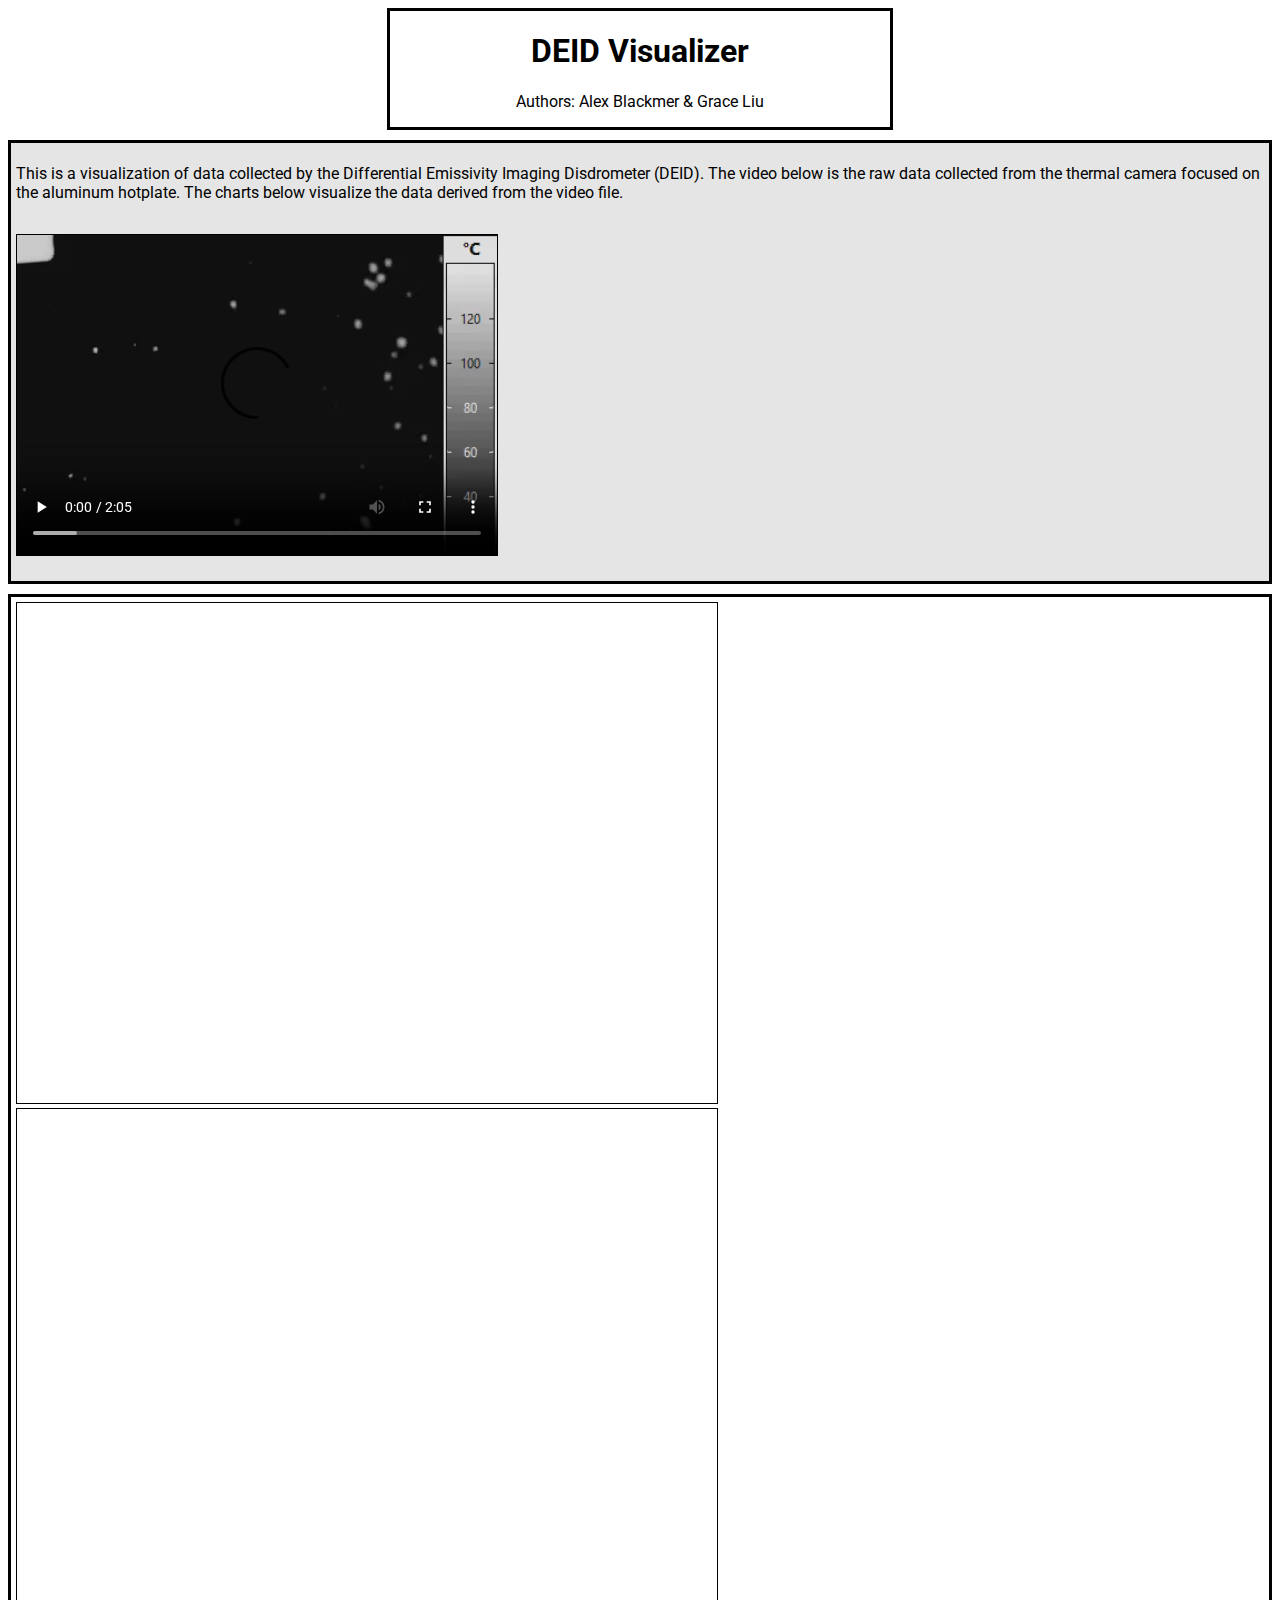
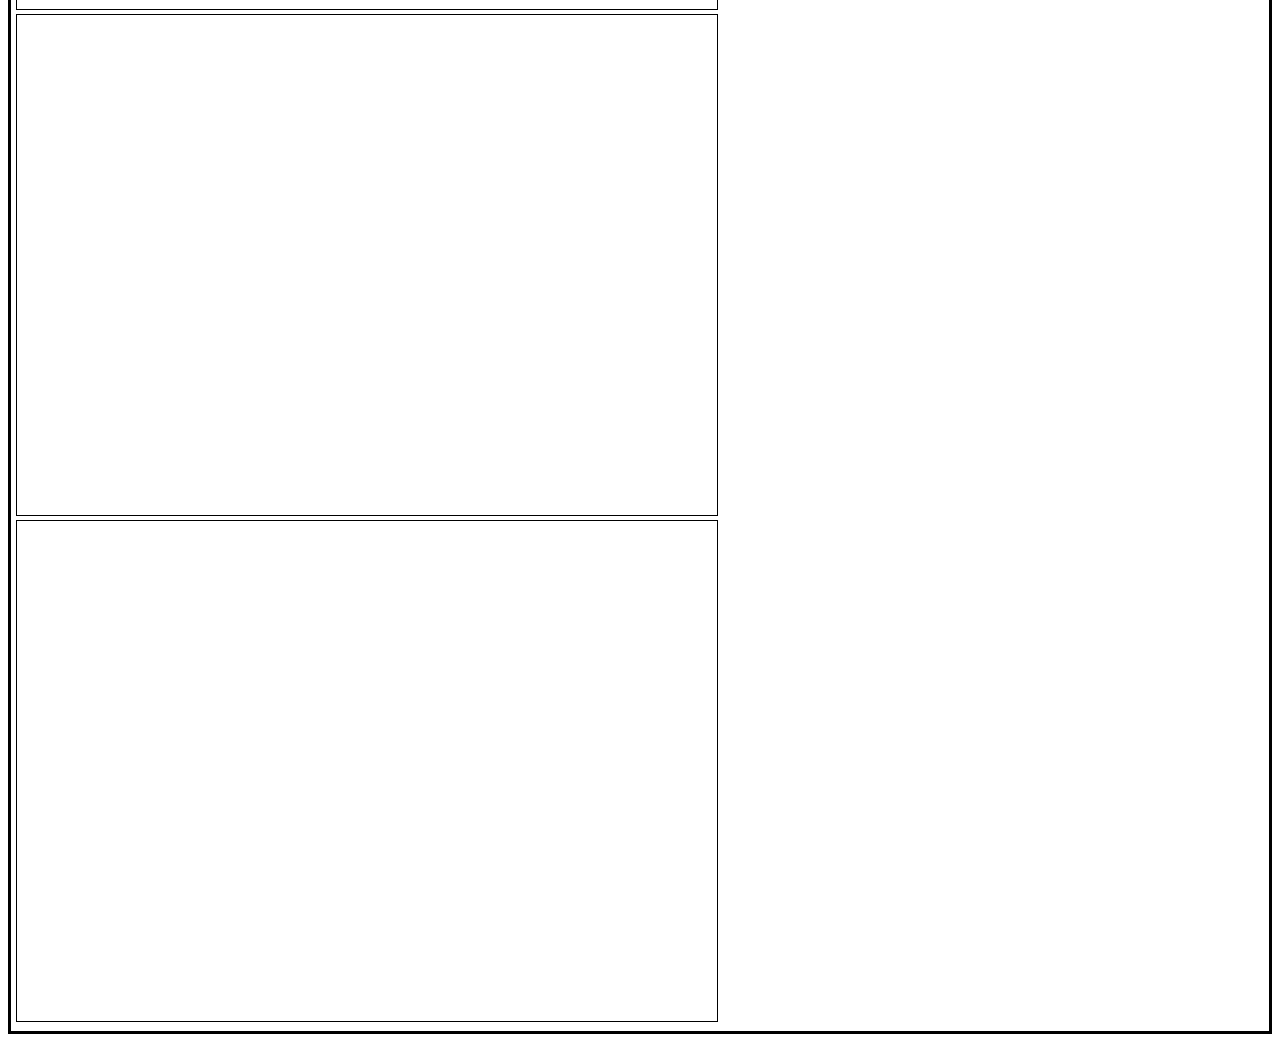
==== index.html @ 14cebee2 "Embedded video, added text, and added borders" ====
<!DOCTYPE html>
<html lang="en">

<head>
    <meta charset="UTF-8">
    <title>DEID Visualizer</title>

    <link rel="stylesheet" href="styles.css" />

    <script src="https://d3js.org/d3.v7.min.js"></script>
    <script src="https://d3js.org/d3-geo-projection.v4.js"></script>
    <script src="https://d3js.org/topojson.v3.js"></script>

    <script src="js/density-chart.js"></script>
    <script src="js/swe-chart.js"></script>
    <script src="js/acc-chart.js"></script>
    <script src="js/cursor.js"></script>
    <script src="js/density-height-chart.js"></script>
    <script src="js/script.js"></script>

</head>

<body>
    <div class="header">
        <h1>DEID Visualizer</h1>
        <p>Authors: Alex Blackmer & Grace Liu</p>
    </div>
    <div class = "row1">
        <p>
            This is a visualization of data collected by the Differential Emissivity Imaging Disdrometer (DEID).
            The video below is the raw data collected from the thermal camera focused on the aluminum hotplate.
            The charts below visualize the data derived from the video file.
        </p>
        <p>
            <video width="480" height="320" controls class = video>
                <source src="data/DEID-Video.MP4" type="video/mp4">
                Your browser does not support the video tag.
            </video>
        </p>
    </div>
    <div class = "row2">
        <div class="deid-div">
            <svg class="deid-chart" id="dh-chart">
            </svg>
        </div>
        <div class="deid-div">
            <svg class="deid-chart" id="density-chart">
            </svg>
        </div>
        <div class="deid-div">
            <svg class="deid-chart" id="acc-chart">
            </svg>
        </div>
        <div class="deid-div">
            <svg class="deid-chart" id="swe-chart">
            </svg>
        </div>

    </div>
</body>

</html>
---- styles.css ----
@import url('https://fonts.googleapis.com/css2?family=Roboto&display=swap');

* {
    font-family: 'Roboto', sans-serif;
}

.header {
    width: 500px;
    text-align: center;
    margin: auto auto 10px;
    border-style: solid;
}

.row1 {
    background-color: rgba(0, 0, 0, 0.1); /* Adjust the alpha value (0.5 in this example) for the desired opacity */
    display: flex;
    flex-wrap: wrap;
    padding: 5px; /* Add some padding to give space around the text */
    border-style: solid;
    margin: auto auto 10px;
}

.row2 {
    display: flex;
    flex-wrap: wrap;
    padding: 5px; /* Add some padding to give space around the text */
    border-style: solid;
}

.deid-chart {
    margin: auto auto;
    width: 700px;
    height: 500px;
    border-style: solid;
    border-width: 1px;
}

.video {
    border-style: solid;
    border-width: 1px;
    margin: auto;
}
.cursor-text {
    font-family: Roboto, sans-serif;
    font-size: 14px;
    fill: black;
}
.cursor-background {
    background-color: rgba(0, 0, 0, 0.1); /* Adjust the alpha value (0.5 in this example) for the desired opacity */
    padding: 2px; /* Add some padding to give space around the text */
}
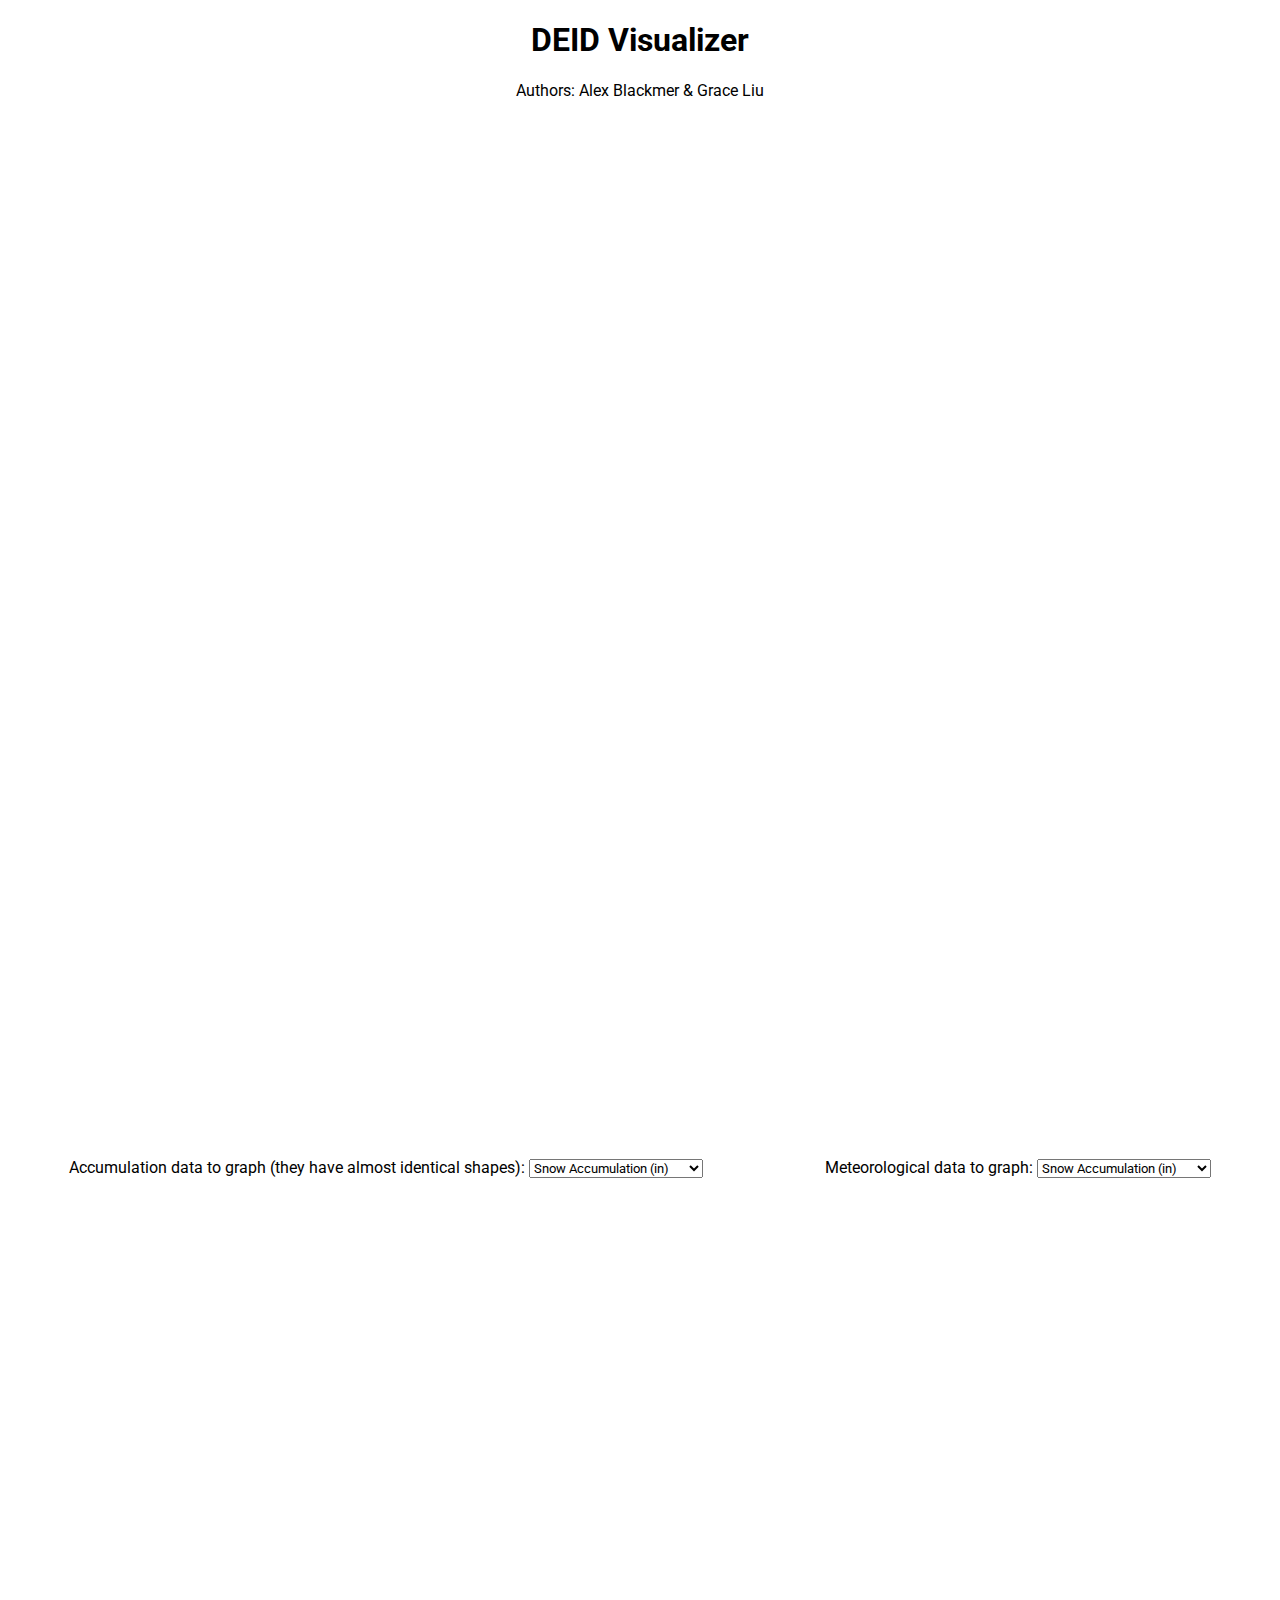
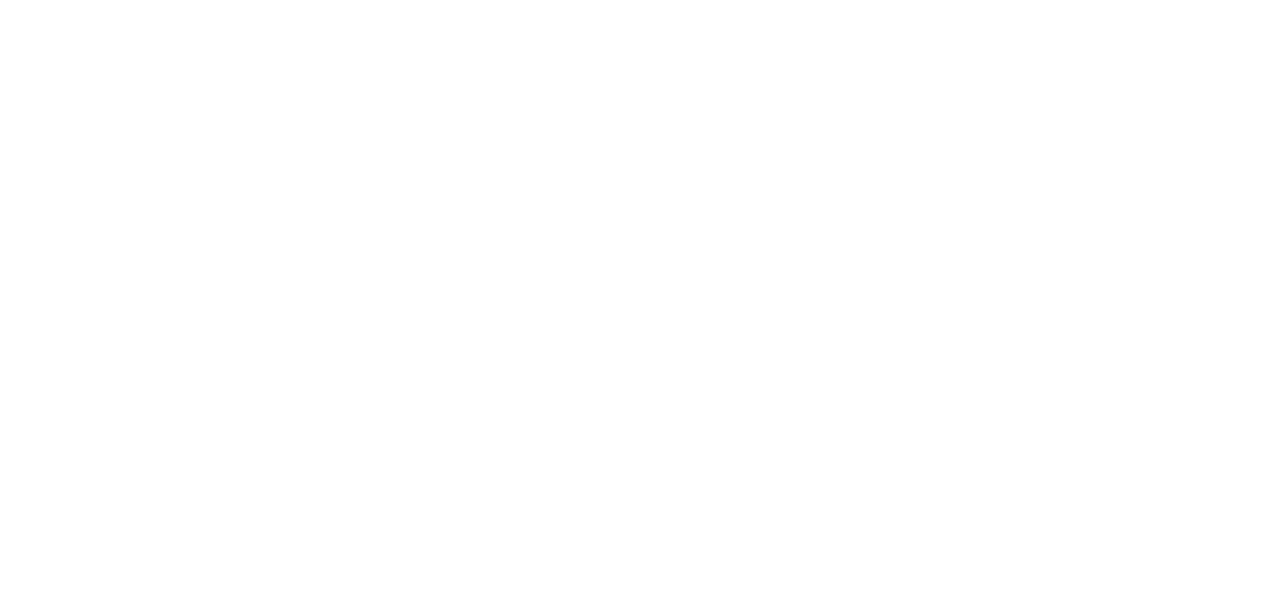
==== commit f2fda399: "Make accumulation graph toggleable" ====
--- a/index.html
+++ b/index.html
@@ -5,7 +5,7 @@
     <meta charset="UTF-8">
     <title>DEID Visualizer</title>
 
-    <link rel="stylesheet" href="styles.css" />
+    <link rel="stylesheet" href="styles.css"/>
 
     <script src="https://d3js.org/d3.v7.min.js"></script>
     <script src="https://d3js.org/d3-geo-projection.v4.js"></script>
@@ -21,42 +21,51 @@
 </head>
 
 <body>
-    <div class="header">
-        <h1>DEID Visualizer</h1>
-        <p>Authors: Alex Blackmer & Grace Liu</p>
+<div class="header">
+    <h1>DEID Visualizer</h1>
+    <p>Authors: Alex Blackmer & Grace Liu</p>
+</div>
+<div class="row">
+    <div class="deid-div">
+        <svg class="deid-chart" id="dh-chart">
+        </svg>
     </div>
-    <div class = "row1">
-        <p>
-            This is a visualization of data collected by the Differential Emissivity Imaging Disdrometer (DEID).
-            The video below is the raw data collected from the thermal camera focused on the aluminum hotplate.
-            The charts below visualize the data derived from the video file.
-        </p>
-        <p>
-            <video width="480" height="320" controls class = video>
-                <source src="data/DEID-Video.MP4" type="video/mp4">
-                Your browser does not support the video tag.
-            </video>
-        </p>
+    <div class="deid-div">
+        <svg class="deid-chart" id="density-chart">
+        </svg>
     </div>
-    <div class = "row2">
-        <div class="deid-div">
-            <svg class="deid-chart" id="dh-chart">
-            </svg>
-        </div>
-        <div class="deid-div">
-            <svg class="deid-chart" id="density-chart">
-            </svg>
-        </div>
-        <div class="deid-div">
-            <svg class="deid-chart" id="acc-chart">
-            </svg>
-        </div>
-        <div class="deid-div">
-            <svg class="deid-chart" id="swe-chart">
-            </svg>
-        </div>
+</div>
+<div class="row">
+    <div class="toggle">
+        <span>
+          <label>Accumulation data to graph (they have almost identical shapes):</label>
+          <select id="acc_data">
+            <option selected value="acc_snow">Snow Accumulation (in)</option>
+            <option value="acc_swe">Snow Water Equivalent (in)</option>
+          </select>
+        </span>
+    </div>
+    <div class="toggle">
+        <span>
+          <label>Meteorological data to graph:</label>
+          <select id="met_data">
+            <option selected value="acc_snow">Snow Accumulation (in)</option>
+            <option value="acc_swe">Snow Water Equivalent (in)</option>
+          </select>
+        </span>
+    </div>
+</div>
+<div class="row">
+    <div class="deid-div">
+        <svg class="deid-chart" id="acc-chart">
+        </svg>
+    </div>
+    <div class="deid-div">
+        <svg class="deid-chart" id="swe-chart">
+        </svg>
+    </div>
 
-    </div>
+</div>
 </body>
 
 </html>--- a/styles.css
+++ b/styles.css
@@ -5,41 +5,27 @@
 }
 
 .header {
-    width: 500px;
+    width: 600px;
     text-align: center;
-    margin: auto auto 10px;
-    border-style: solid;
+    margin: auto auto 50px;
 }
 
-.row1 {
-    background-color: rgba(0, 0, 0, 0.1); /* Adjust the alpha value (0.5 in this example) for the desired opacity */
+.row {
     display: flex;
     flex-wrap: wrap;
-    padding: 5px; /* Add some padding to give space around the text */
-    border-style: solid;
-    margin: auto auto 10px;
-}
-
-.row2 {
-    display: flex;
-    flex-wrap: wrap;
-    padding: 5px; /* Add some padding to give space around the text */
-    border-style: solid;
+    justify-content: center;
 }
 
 .deid-chart {
-    margin: auto auto;
+    margin: auto;
     width: 700px;
     height: 500px;
-    border-style: solid;
-    border-width: 1px;
 }
 
-.video {
-    border-style: solid;
-    border-width: 1px;
+.toggle {
     margin: auto;
 }
+
 .cursor-text {
     font-family: Roboto, sans-serif;
     font-size: 14px;
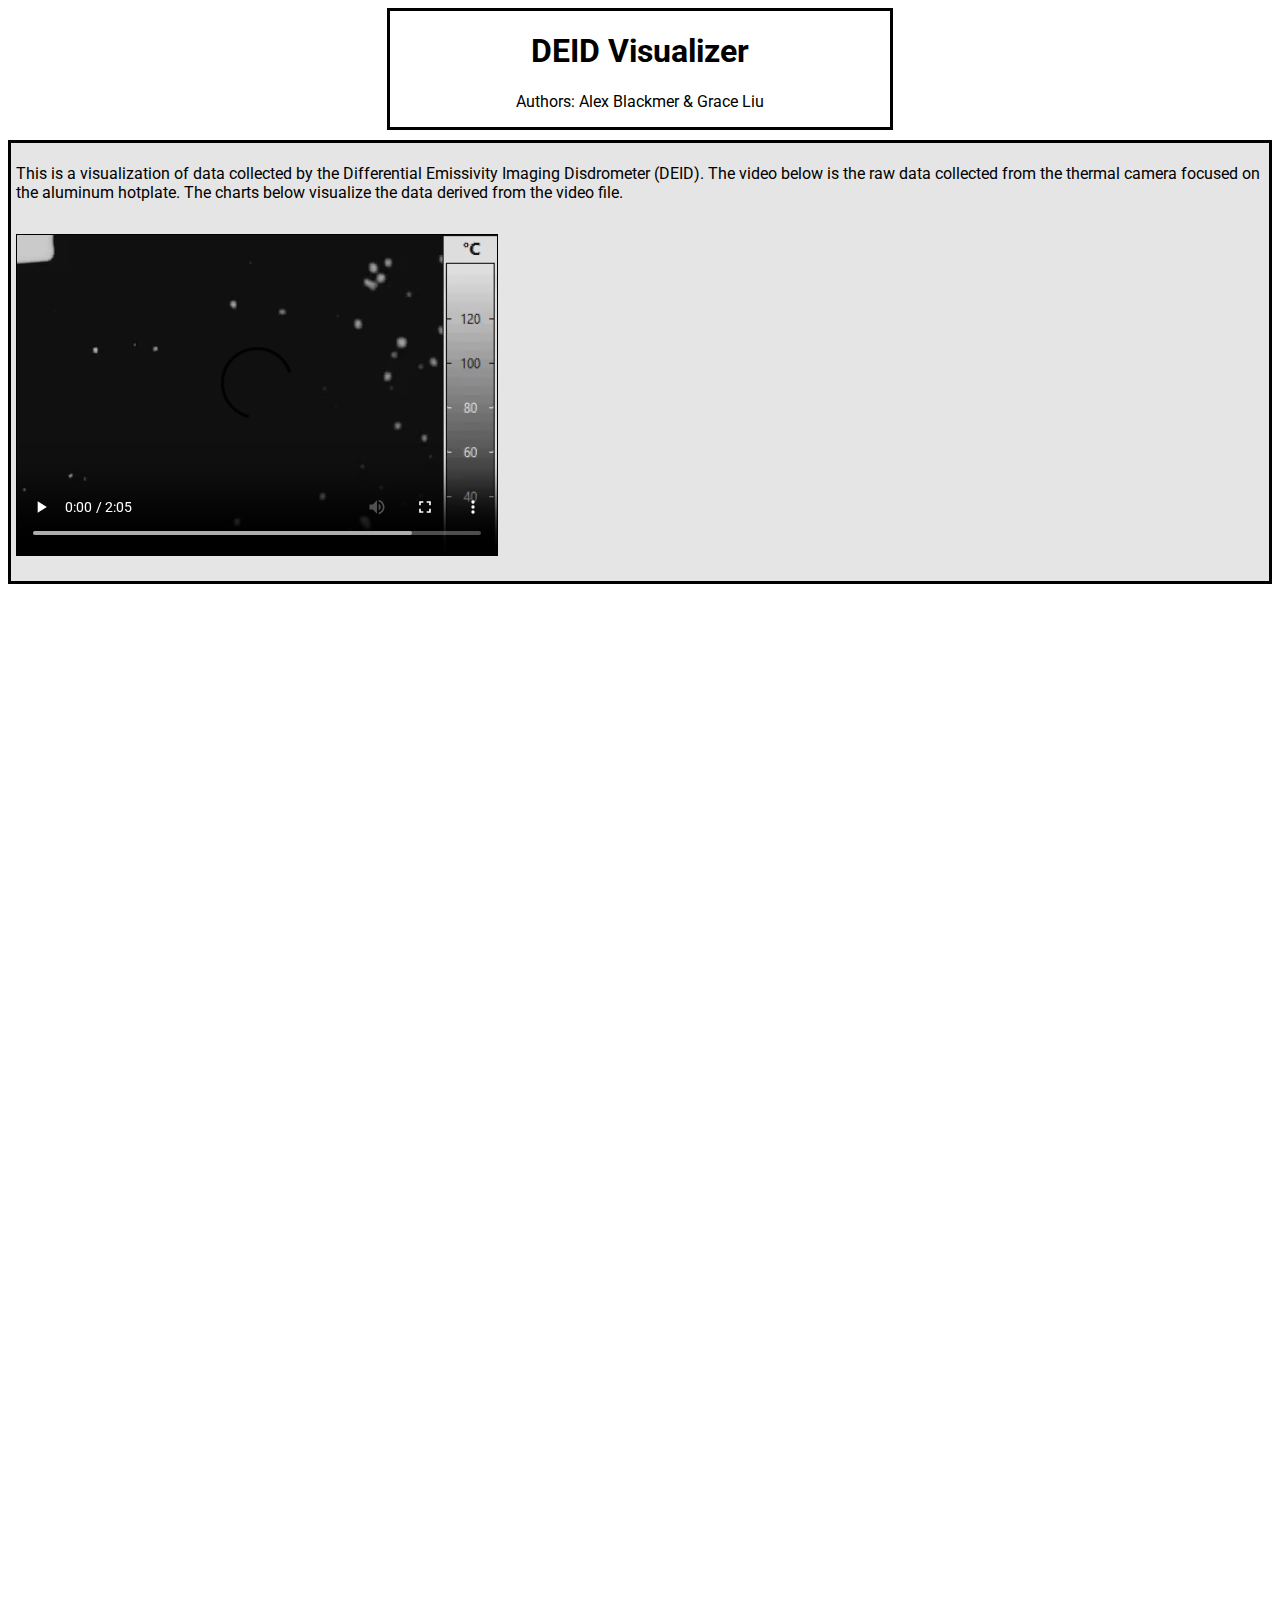
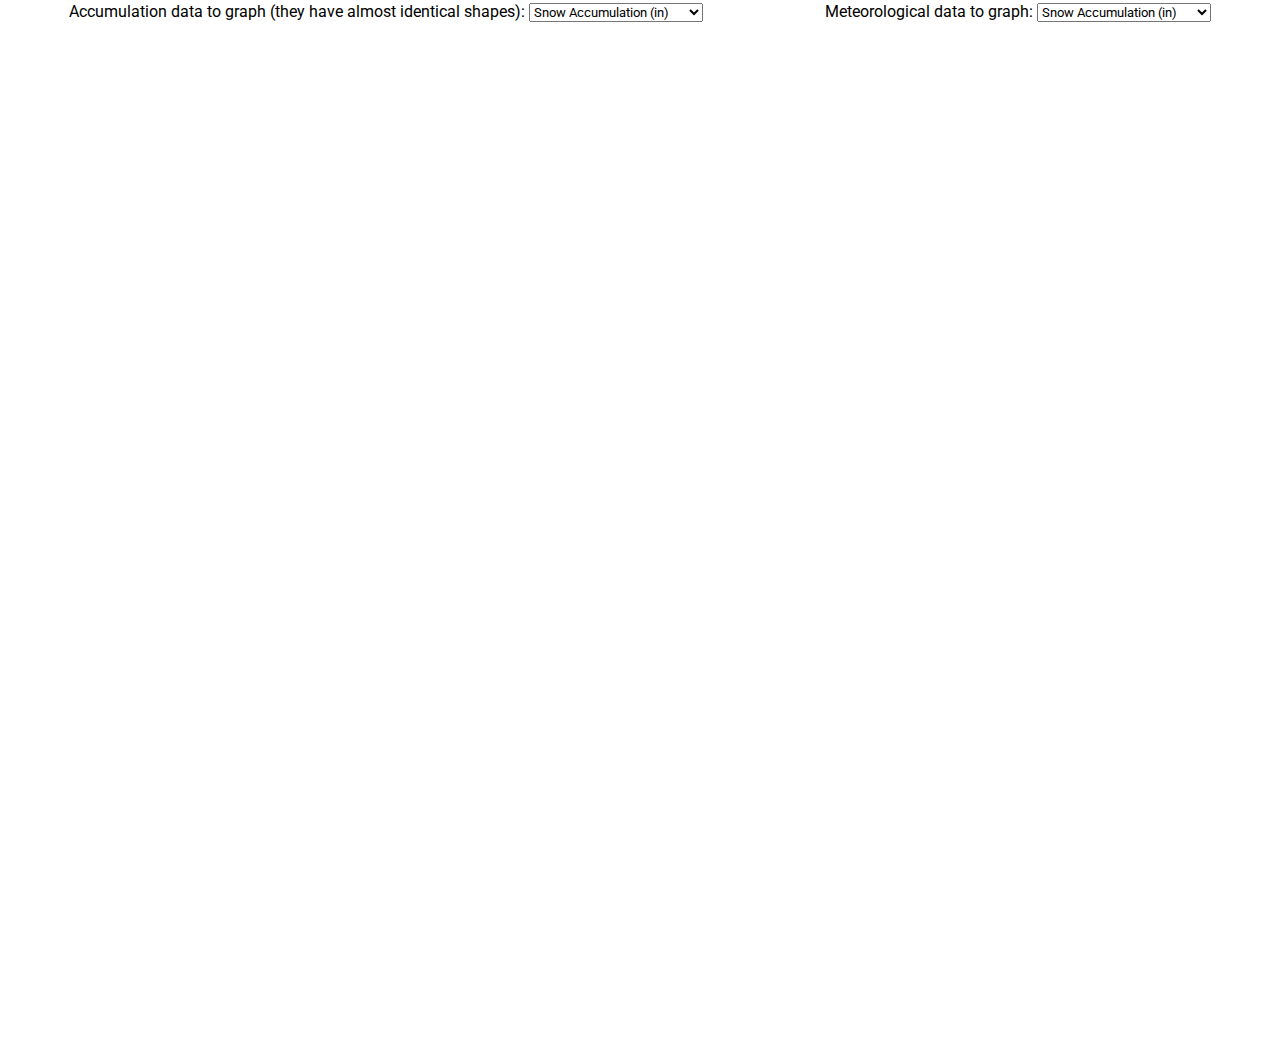
==== commit 1736ca93: "Bad merge practices" ====
--- a/index.html
+++ b/index.html
@@ -11,6 +11,7 @@
     <script src="https://d3js.org/d3-geo-projection.v4.js"></script>
     <script src="https://d3js.org/topojson.v3.js"></script>
 
+<!--    <script src="js/video.js"></script>-->
     <script src="js/density-chart.js"></script>
     <script src="js/swe-chart.js"></script>
     <script src="js/acc-chart.js"></script>
@@ -25,6 +26,21 @@
     <h1>DEID Visualizer</h1>
     <p>Authors: Alex Blackmer & Grace Liu</p>
 </div>
+<div class = "row1">
+    <p>
+        This is a visualization of data collected by the Differential Emissivity Imaging Disdrometer (DEID).
+        The video below is the raw data collected from the thermal camera focused on the aluminum hotplate.
+        The charts below visualize the data derived from the video file.
+    </p>
+    <p>
+        <video width="480" height="320" controls class = video>
+            <source src="data/DEID-Video.MP4" type="video/mp4">
+            Your browser does not support the video tag.
+        </video>
+    </p>
+</div>
+
+
 <div class="row">
     <div class="deid-div">
         <svg class="deid-chart" id="dh-chart">
@@ -64,7 +80,6 @@
         <svg class="deid-chart" id="swe-chart">
         </svg>
     </div>
-
 </div>
 </body>
 
--- a/styles.css
+++ b/styles.css
@@ -5,27 +5,46 @@
 }
 
 .header {
-    width: 600px;
+    width: 500px;
     text-align: center;
-    margin: auto auto 50px;
+    margin: auto auto 10px;
+    border-style: solid;
+}
+
+.row1 {
+    background-color: rgba(0, 0, 0, 0.1); /* Adjust the alpha value (0.5 in this example) for the desired opacity */
+    display: flex;
+    flex-wrap: wrap;
+    padding: 5px; /* Add some padding to give space around the text */
+    border-style: solid;
+    margin: auto auto 10px;
 }
 
 .row {
     display: flex;
     flex-wrap: wrap;
     justify-content: center;
+    /*padding: 5px; !* Add some padding to give space around the text *!*/
+    /*border-style: solid;*/
 }
 
 .deid-chart {
-    margin: auto;
+    margin: auto auto;
     width: 700px;
     height: 500px;
+    /*border-style: solid;*/
+    /*border-width: 1px;*/
 }
 
 .toggle {
     margin: auto;
 }
 
+.video {
+    border-style: solid;
+    border-width: 1px;
+    margin: auto;
+}
 .cursor-text {
     font-family: Roboto, sans-serif;
     font-size: 14px;
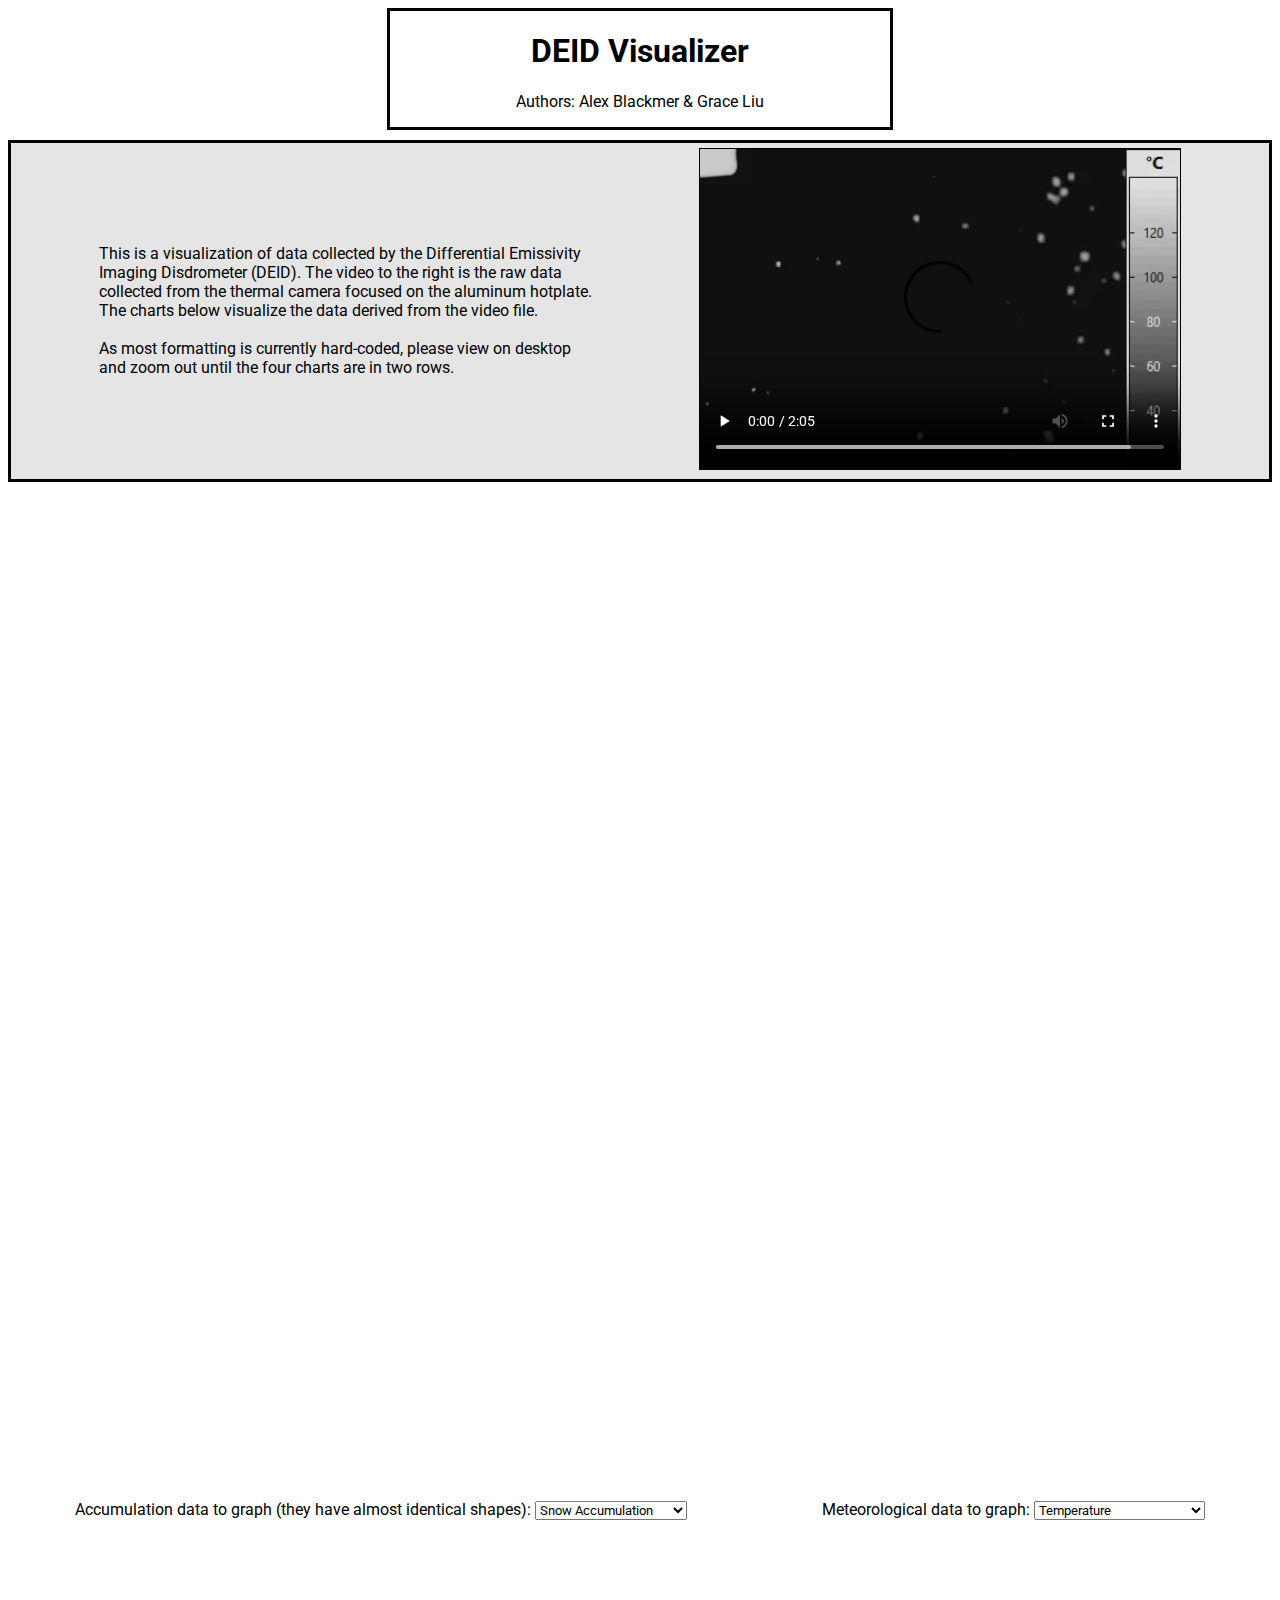
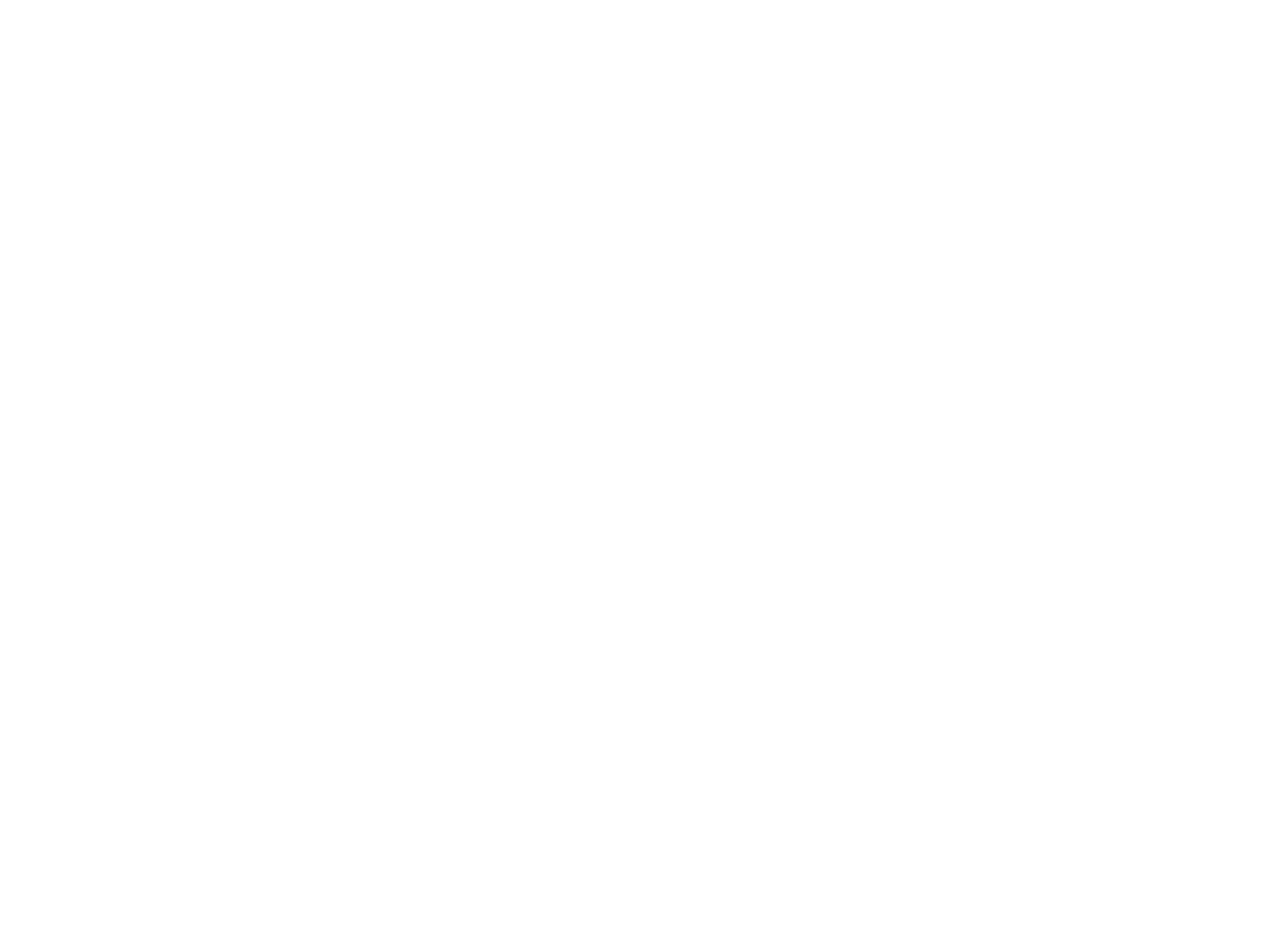
==== commit bb7c56f7: "Add met variable dropdown and update all labels. Format a bit" ====
--- a/index.html
+++ b/index.html
@@ -13,7 +13,7 @@
 
 <!--    <script src="js/video.js"></script>-->
     <script src="js/density-chart.js"></script>
-    <script src="js/swe-chart.js"></script>
+    <script src="js/met-chart.js"></script>
     <script src="js/acc-chart.js"></script>
     <script src="js/cursor.js"></script>
     <script src="js/density-height-chart.js"></script>
@@ -27,17 +27,21 @@
     <p>Authors: Alex Blackmer & Grace Liu</p>
 </div>
 <div class = "row1">
-    <p>
-        This is a visualization of data collected by the Differential Emissivity Imaging Disdrometer (DEID).
-        The video below is the raw data collected from the thermal camera focused on the aluminum hotplate.
-        The charts below visualize the data derived from the video file.
-    </p>
-    <p>
+    <div style="width:500px; padding-right:100px;">
+        <p>
+            This is a visualization of data collected by the Differential Emissivity Imaging Disdrometer (DEID).
+            The video to the right is the raw data collected from the thermal camera focused on the aluminum hotplate.
+            The charts below visualize the data derived from the video file.<br/><br/>
+
+            As most formatting is currently hard-coded, please view on desktop and zoom out until the four charts are in two rows.
+        </p>
+    </div>
+    <div>
         <video width="480" height="320" controls class = video>
             <source src="data/DEID-Video.MP4" type="video/mp4">
             Your browser does not support the video tag.
         </video>
-    </p>
+    </div>
 </div>
 
 
@@ -56,8 +60,8 @@
         <span>
           <label>Accumulation data to graph (they have almost identical shapes):</label>
           <select id="acc_data">
-            <option selected value="acc_snow">Snow Accumulation (in)</option>
-            <option value="acc_swe">Snow Water Equivalent (in)</option>
+            <option selected value="acc_snow">Snow Accumulation</option>
+            <option value="acc_swe">Snow Water Equivalent</option>
           </select>
         </span>
     </div>
@@ -65,8 +69,10 @@
         <span>
           <label>Meteorological data to graph:</label>
           <select id="met_data">
-            <option selected value="acc_snow">Snow Accumulation (in)</option>
-            <option value="acc_swe">Snow Water Equivalent (in)</option>
+            <option selected value="met_temp">Temperature</option>
+            <option value="met_depth">Snow Depth</option>
+            <option value="met_int">Snow Interval</option>
+            <option value="met_precip">Accumulated Precipitation</option>
           </select>
         </span>
     </div>
@@ -77,7 +83,7 @@
         </svg>
     </div>
     <div class="deid-div">
-        <svg class="deid-chart" id="swe-chart">
+        <svg class="deid-chart" id="met-chart">
         </svg>
     </div>
 </div>
--- a/styles.css
+++ b/styles.css
@@ -15,6 +15,8 @@
     background-color: rgba(0, 0, 0, 0.1); /* Adjust the alpha value (0.5 in this example) for the desired opacity */
     display: flex;
     flex-wrap: wrap;
+    justify-content: center;
+    align-items: center;
     padding: 5px; /* Add some padding to give space around the text */
     border-style: solid;
     margin: auto auto 10px;
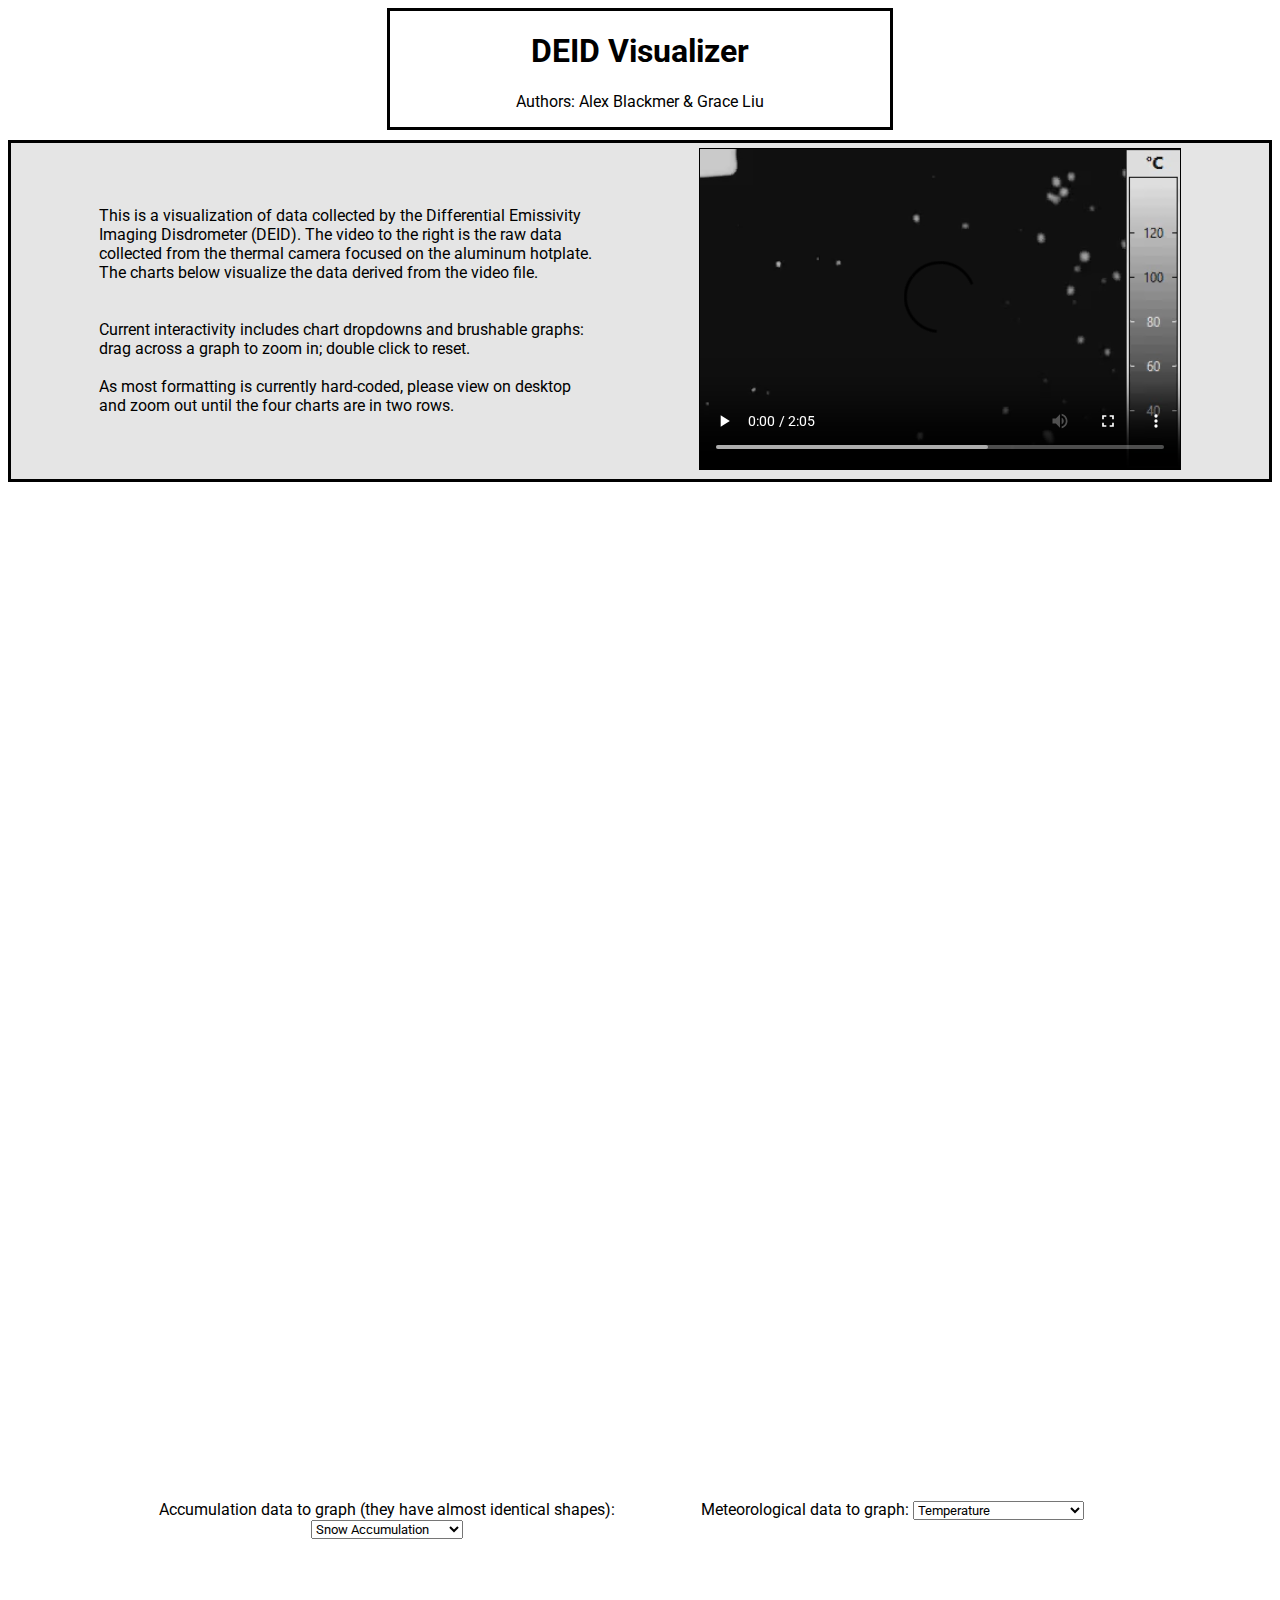
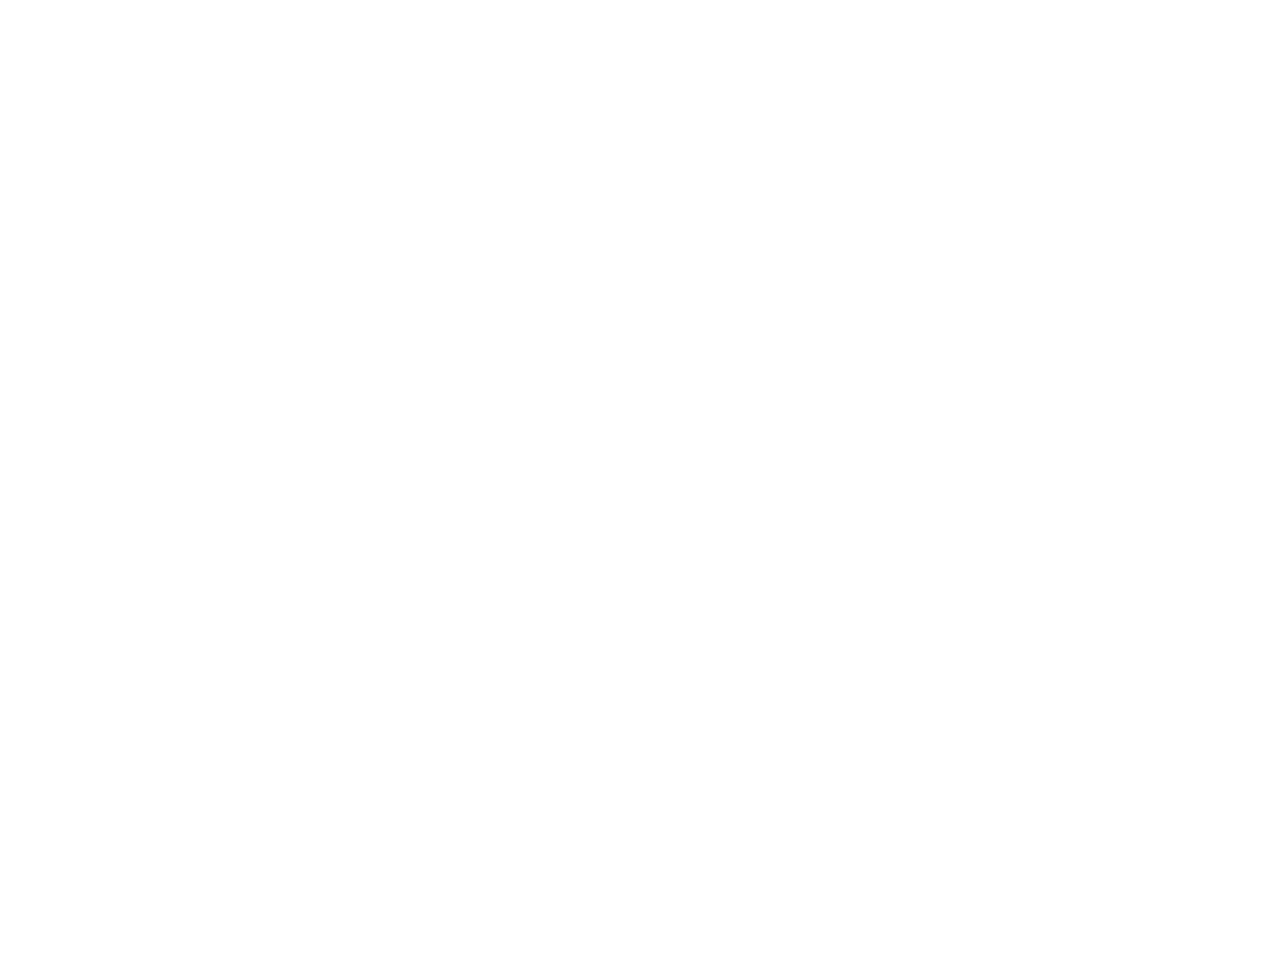
==== commit 0939210d: "Add enough text for the milestone" ====
--- a/index.html
+++ b/index.html
@@ -31,7 +31,9 @@
         <p>
             This is a visualization of data collected by the Differential Emissivity Imaging Disdrometer (DEID).
             The video to the right is the raw data collected from the thermal camera focused on the aluminum hotplate.
-            The charts below visualize the data derived from the video file.<br/><br/>
+            The charts below visualize the data derived from the video file.<br/><br/><br/>
+
+            Current interactivity includes chart dropdowns and brushable graphs: drag across a graph to zoom in; double click to reset.<br/><br/>
 
             As most formatting is currently hard-coded, please view on desktop and zoom out until the four charts are in two rows.
         </p>
--- a/styles.css
+++ b/styles.css
@@ -39,7 +39,8 @@
 }
 
 .toggle {
-    margin: auto;
+    width: 40%;
+    text-align: center;
 }
 
 .video {
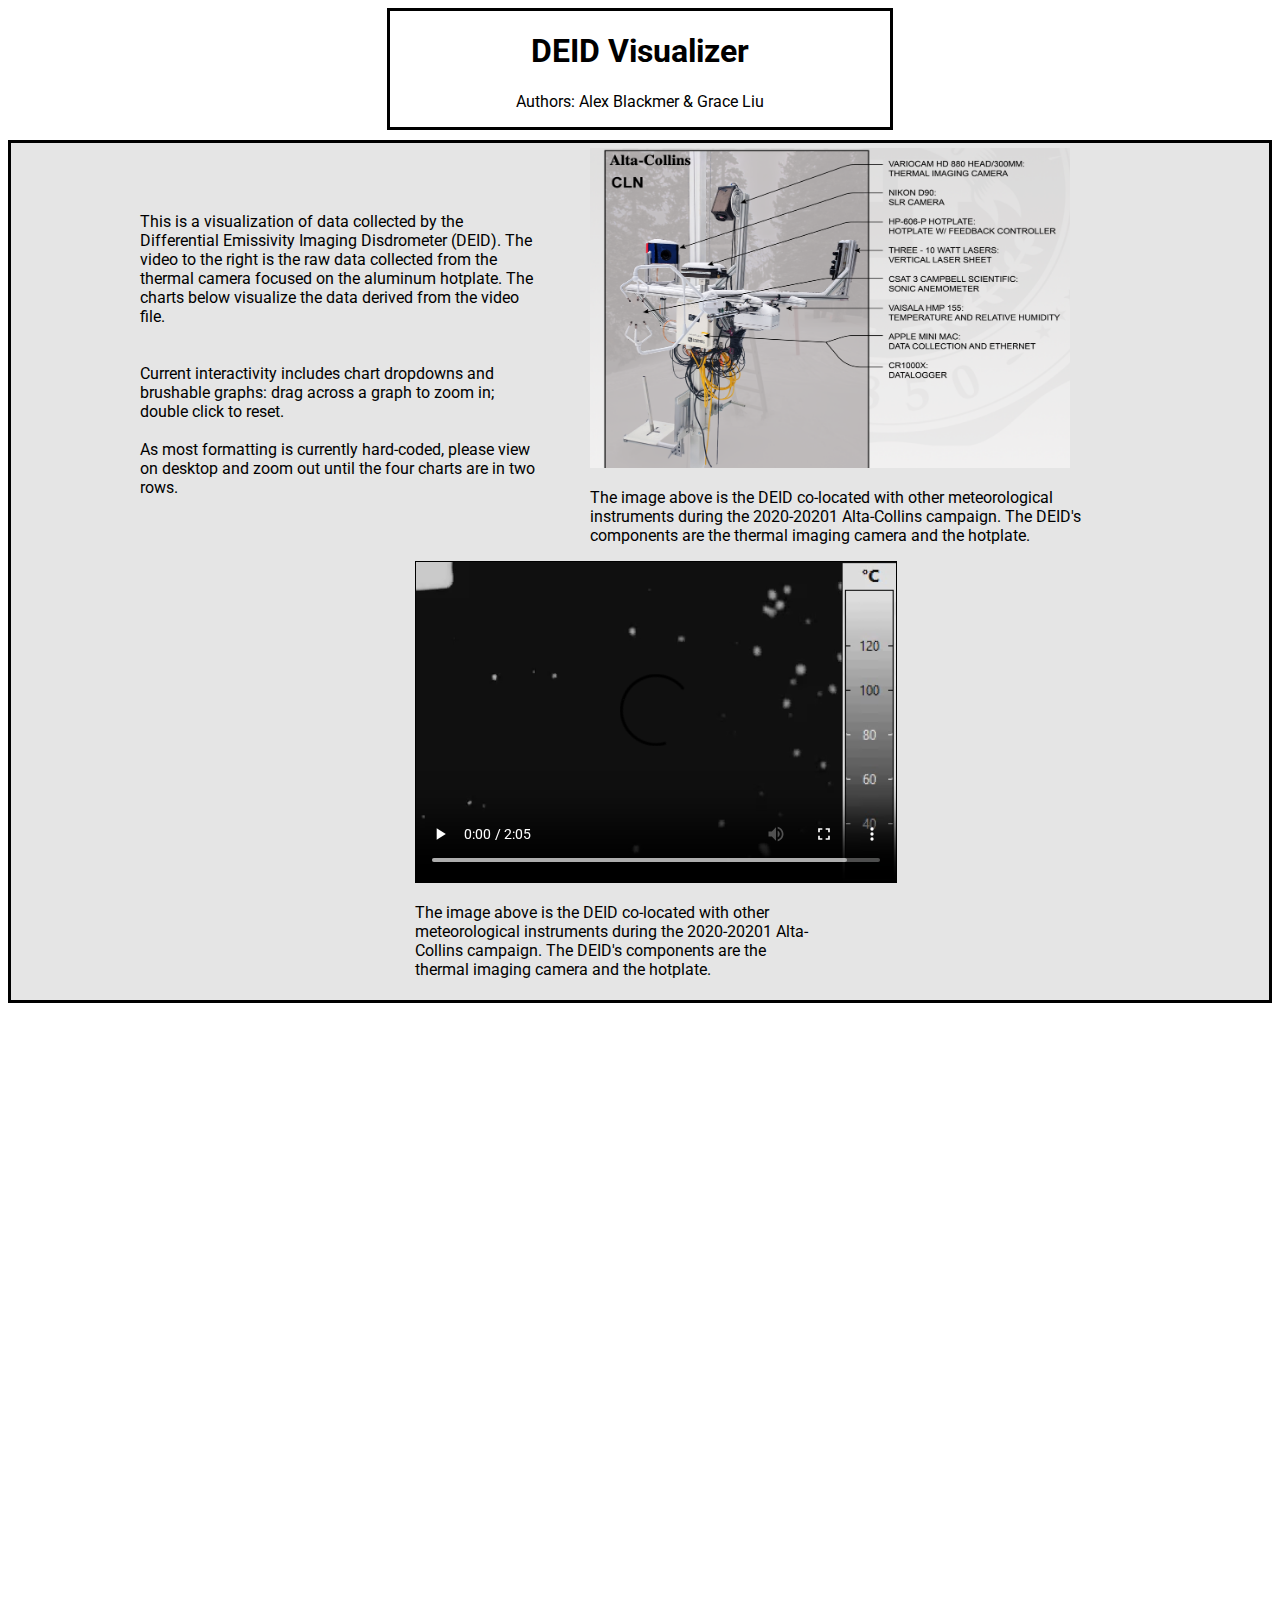
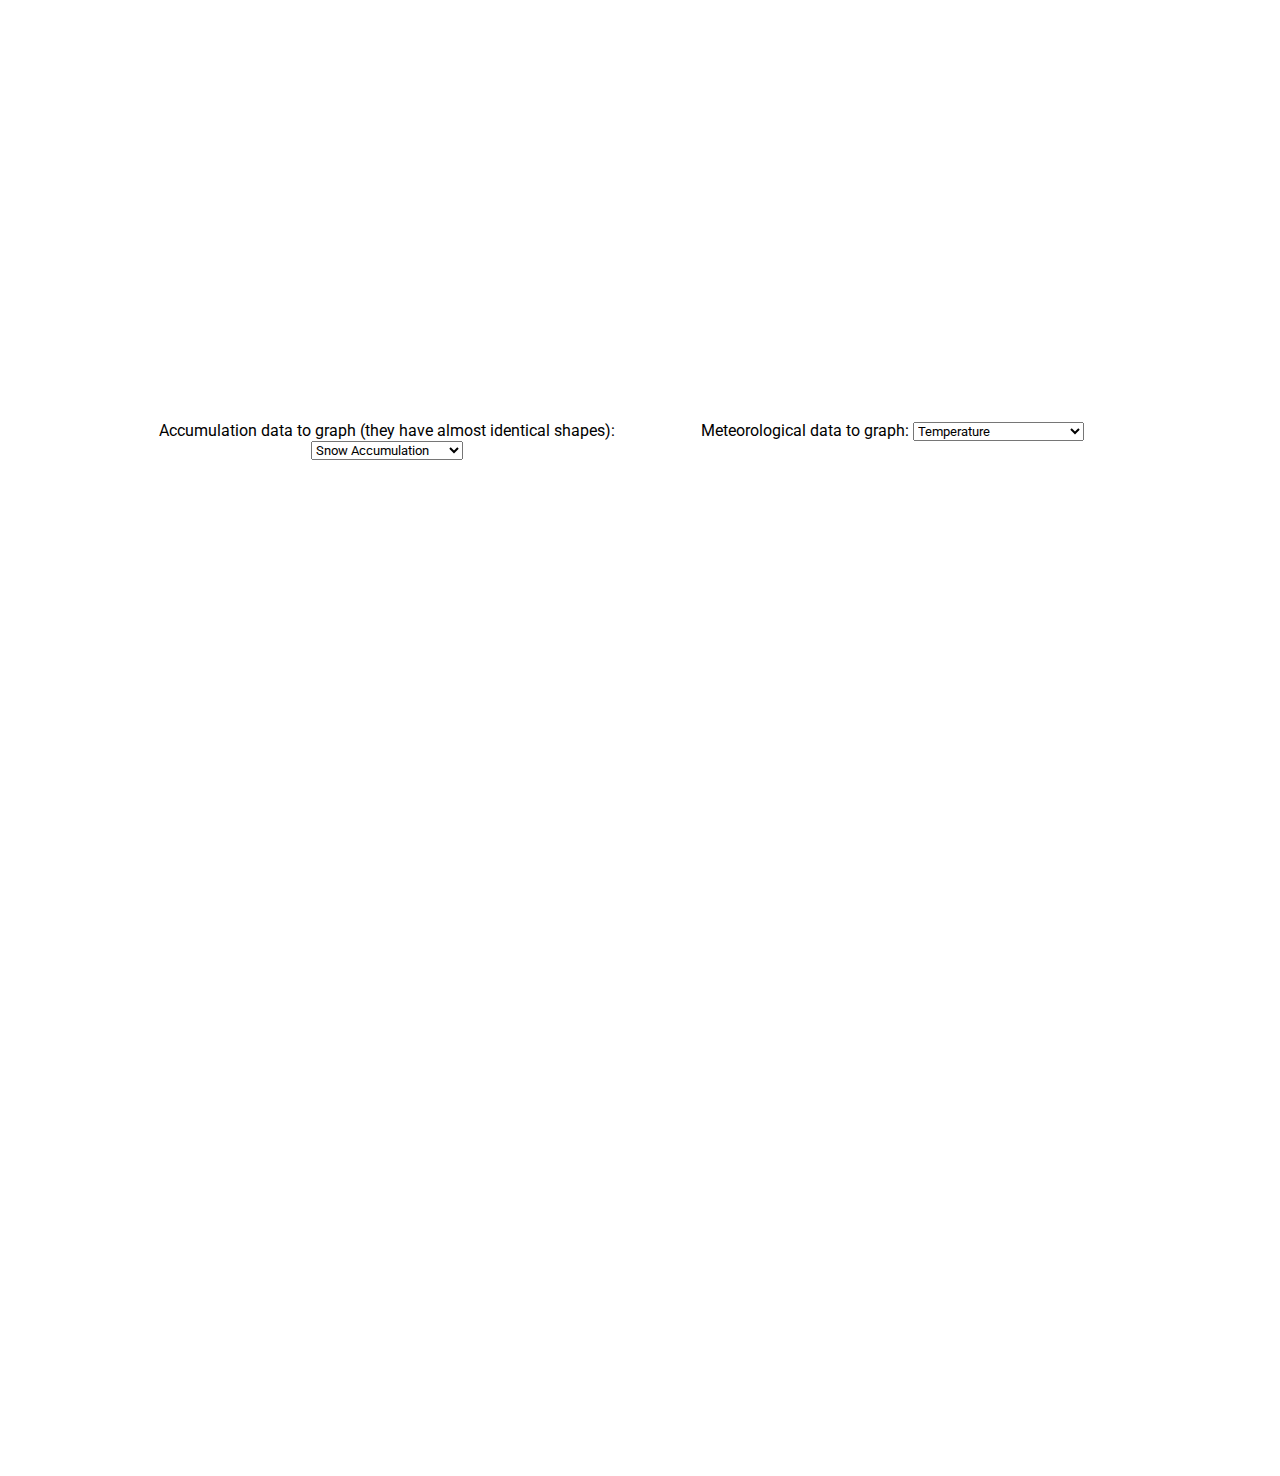
==== commit 0320eb32: "Added photo and cursor" ====
--- a/index.html
+++ b/index.html
@@ -27,7 +27,7 @@
     <p>Authors: Alex Blackmer & Grace Liu</p>
 </div>
 <div class = "row1">
-    <div style="width:500px; padding-right:100px;">
+    <div style="width:400px; padding-right:50px;">
         <p>
             This is a visualization of data collected by the Differential Emissivity Imaging Disdrometer (DEID).
             The video to the right is the raw data collected from the thermal camera focused on the aluminum hotplate.
@@ -38,11 +38,22 @@
             As most formatting is currently hard-coded, please view on desktop and zoom out until the four charts are in two rows.
         </p>
     </div>
-    <div>
+    <div style="width:500px; padding-right:50px;">
+        <img src="data/ALTA_Set_Up.png" alt="Instrument Set Up" width="480" height="320">
+        <p>
+            The image above is the DEID co-located with other meteorological instruments during the 2020-20201 Alta-Collins
+            campaign. The DEID's components are the thermal imaging camera and the hotplate.
+        </p>
+    </div>
+    <div style="width:400px; padding-right:50px;">
         <video width="480" height="320" controls class = video>
             <source src="data/DEID-Video.MP4" type="video/mp4">
             Your browser does not support the video tag.
         </video>
+        <p>
+            The image above is the DEID co-located with other meteorological instruments during the 2020-20201 Alta-Collins
+            campaign. The DEID's components are the thermal imaging camera and the hotplate.
+        </p>
     </div>
 </div>
 
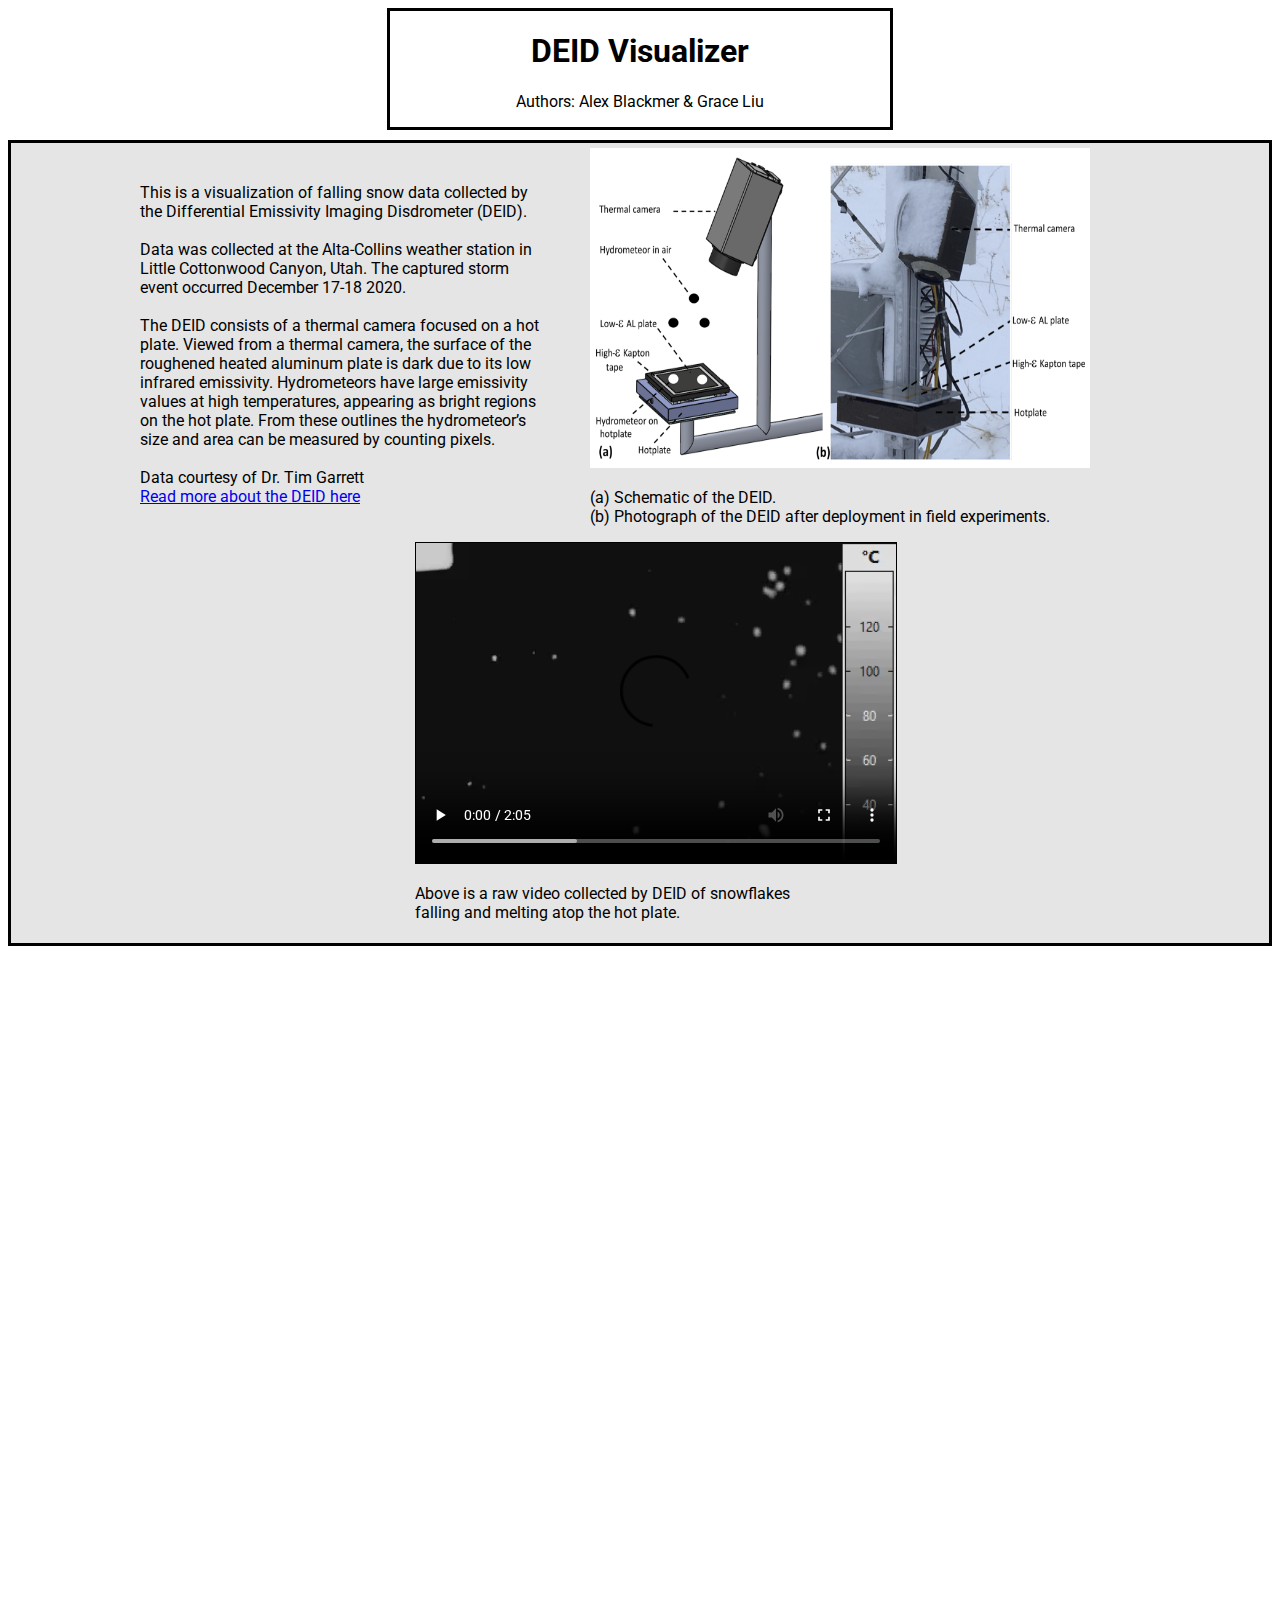
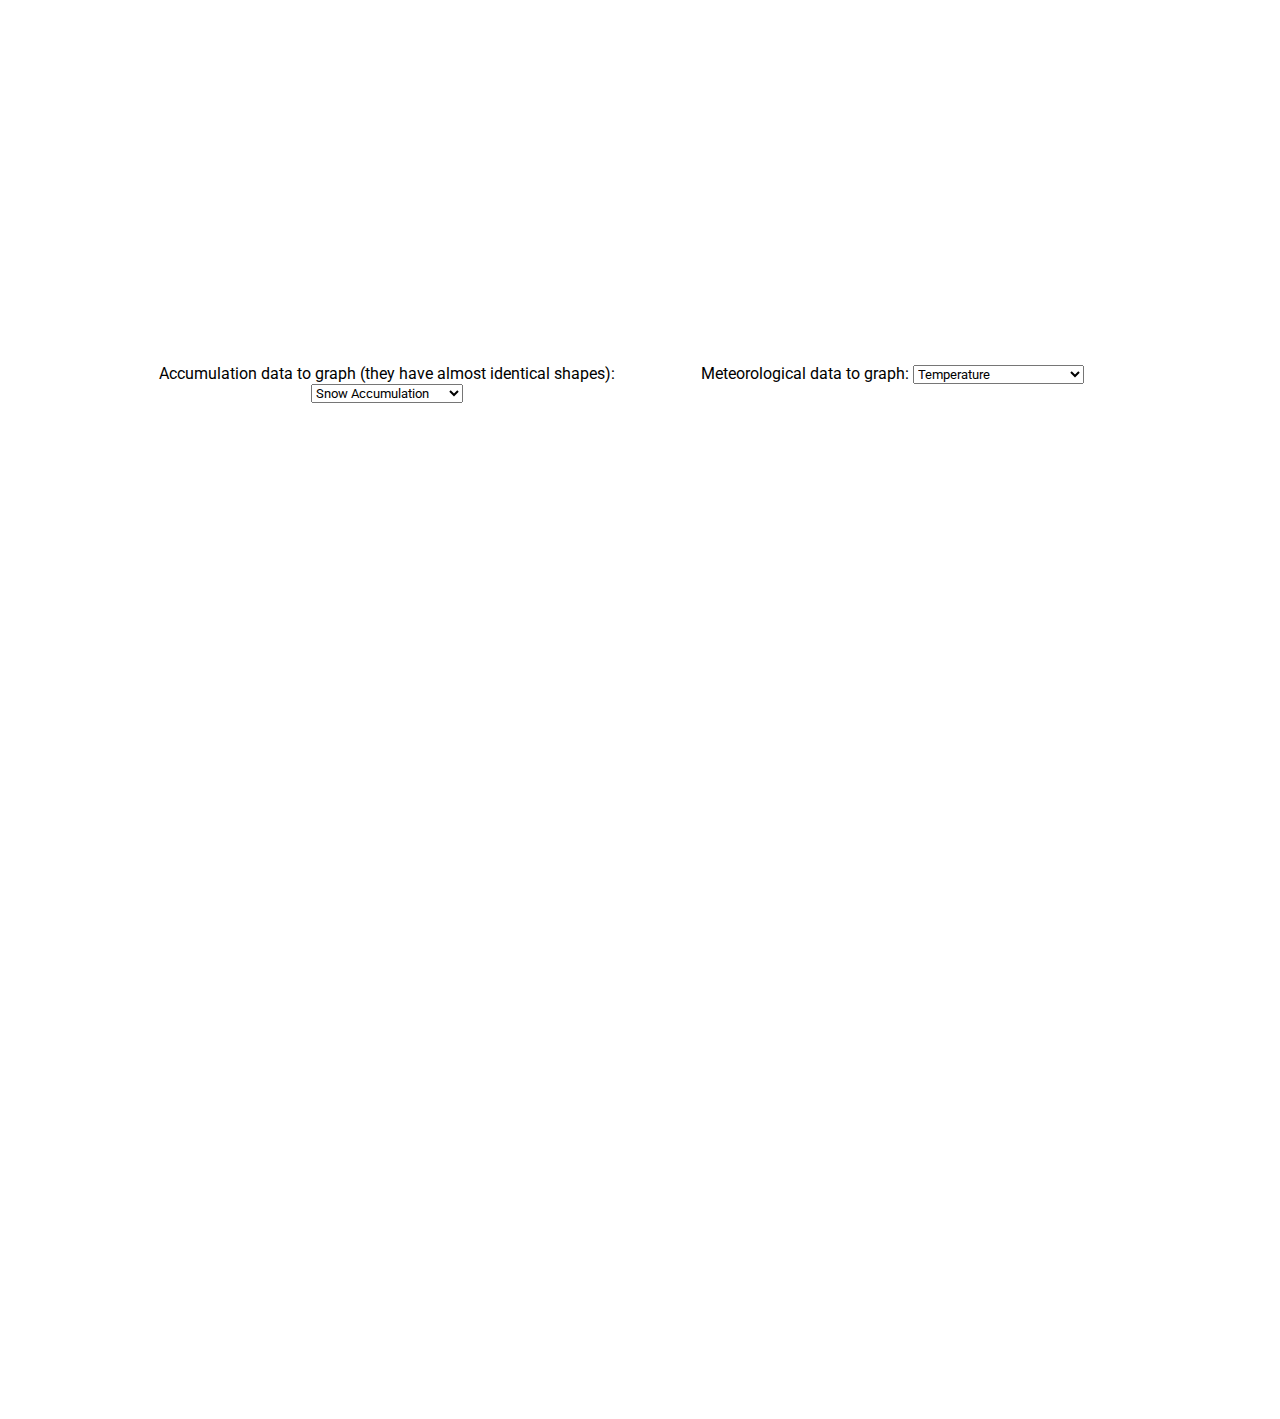
==== commit 17eed5c1: "Updated photo and informational blurb" ====
--- a/index.html
+++ b/index.html
@@ -29,20 +29,27 @@
 <div class = "row1">
     <div style="width:400px; padding-right:50px;">
         <p>
-            This is a visualization of data collected by the Differential Emissivity Imaging Disdrometer (DEID).
-            The video to the right is the raw data collected from the thermal camera focused on the aluminum hotplate.
-            The charts below visualize the data derived from the video file.<br/><br/><br/>
-
-            Current interactivity includes chart dropdowns and brushable graphs: drag across a graph to zoom in; double click to reset.<br/><br/>
-
-            As most formatting is currently hard-coded, please view on desktop and zoom out until the four charts are in two rows.
+            This is a visualization of falling snow data collected by the Differential Emissivity Imaging Disdrometer (DEID).
+            <br/><br/>
+            Data was collected at the Alta-Collins weather station in Little Cottonwood Canyon, Utah.
+            The captured storm event occurred December 17-18 2020.
+            <br/><br/>
+            The DEID consists of a thermal camera focused on a hot plate. Viewed from a thermal camera, the surface of the roughened heated aluminum plate  is dark due to
+            its low infrared emissivity. Hydrometeors have large emissivity values at high temperatures, appearing as bright regions on the hot plate.
+            From these outlines the hydrometeor’s size and area can be measured by counting pixels.
+            <br/><br/>
+            Data courtesy of Dr. Tim Garrett
+            <br/>
+            <a href="https://par.nsf.gov/servlets/purl/10323155" target="_blank">Read more about the DEID here</a>
         </p>
     </div>
     <div style="width:500px; padding-right:50px;">
-        <img src="data/ALTA_Set_Up.png" alt="Instrument Set Up" width="480" height="320">
+        <img src="data/DEID_Set_Up.png" alt="Instrument Set Up" width="500" height="320">
         <p>
-            The image above is the DEID co-located with other meteorological instruments during the 2020-20201 Alta-Collins
-            campaign. The DEID's components are the thermal imaging camera and the hotplate.
+            (a) Schematic of the DEID.
+            <br/>
+            (b) Photograph of the DEID after deployment in field
+            experiments.
         </p>
     </div>
     <div style="width:400px; padding-right:50px;">
@@ -51,8 +58,7 @@
             Your browser does not support the video tag.
         </video>
         <p>
-            The image above is the DEID co-located with other meteorological instruments during the 2020-20201 Alta-Collins
-            campaign. The DEID's components are the thermal imaging camera and the hotplate.
+            Above is a raw video collected by DEID of snowflakes falling and melting atop the hot plate.
         </p>
     </div>
 </div>
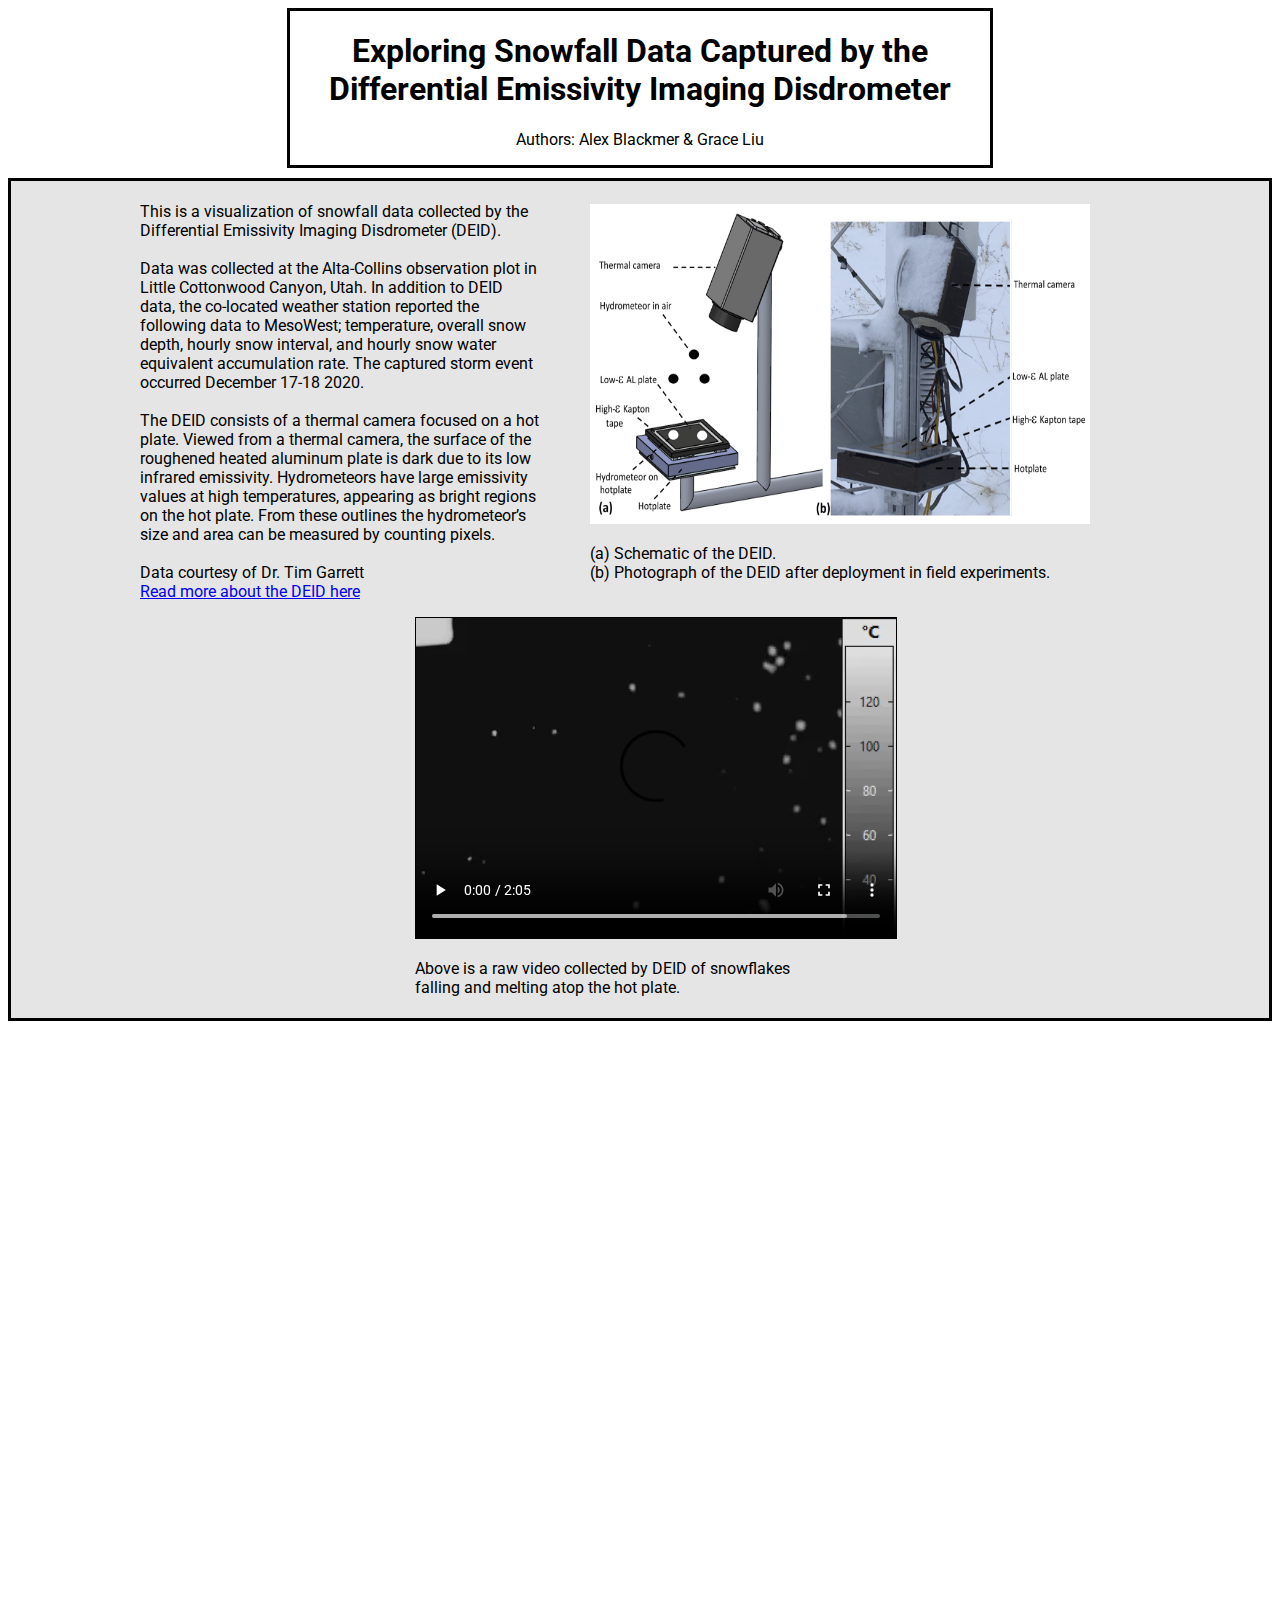
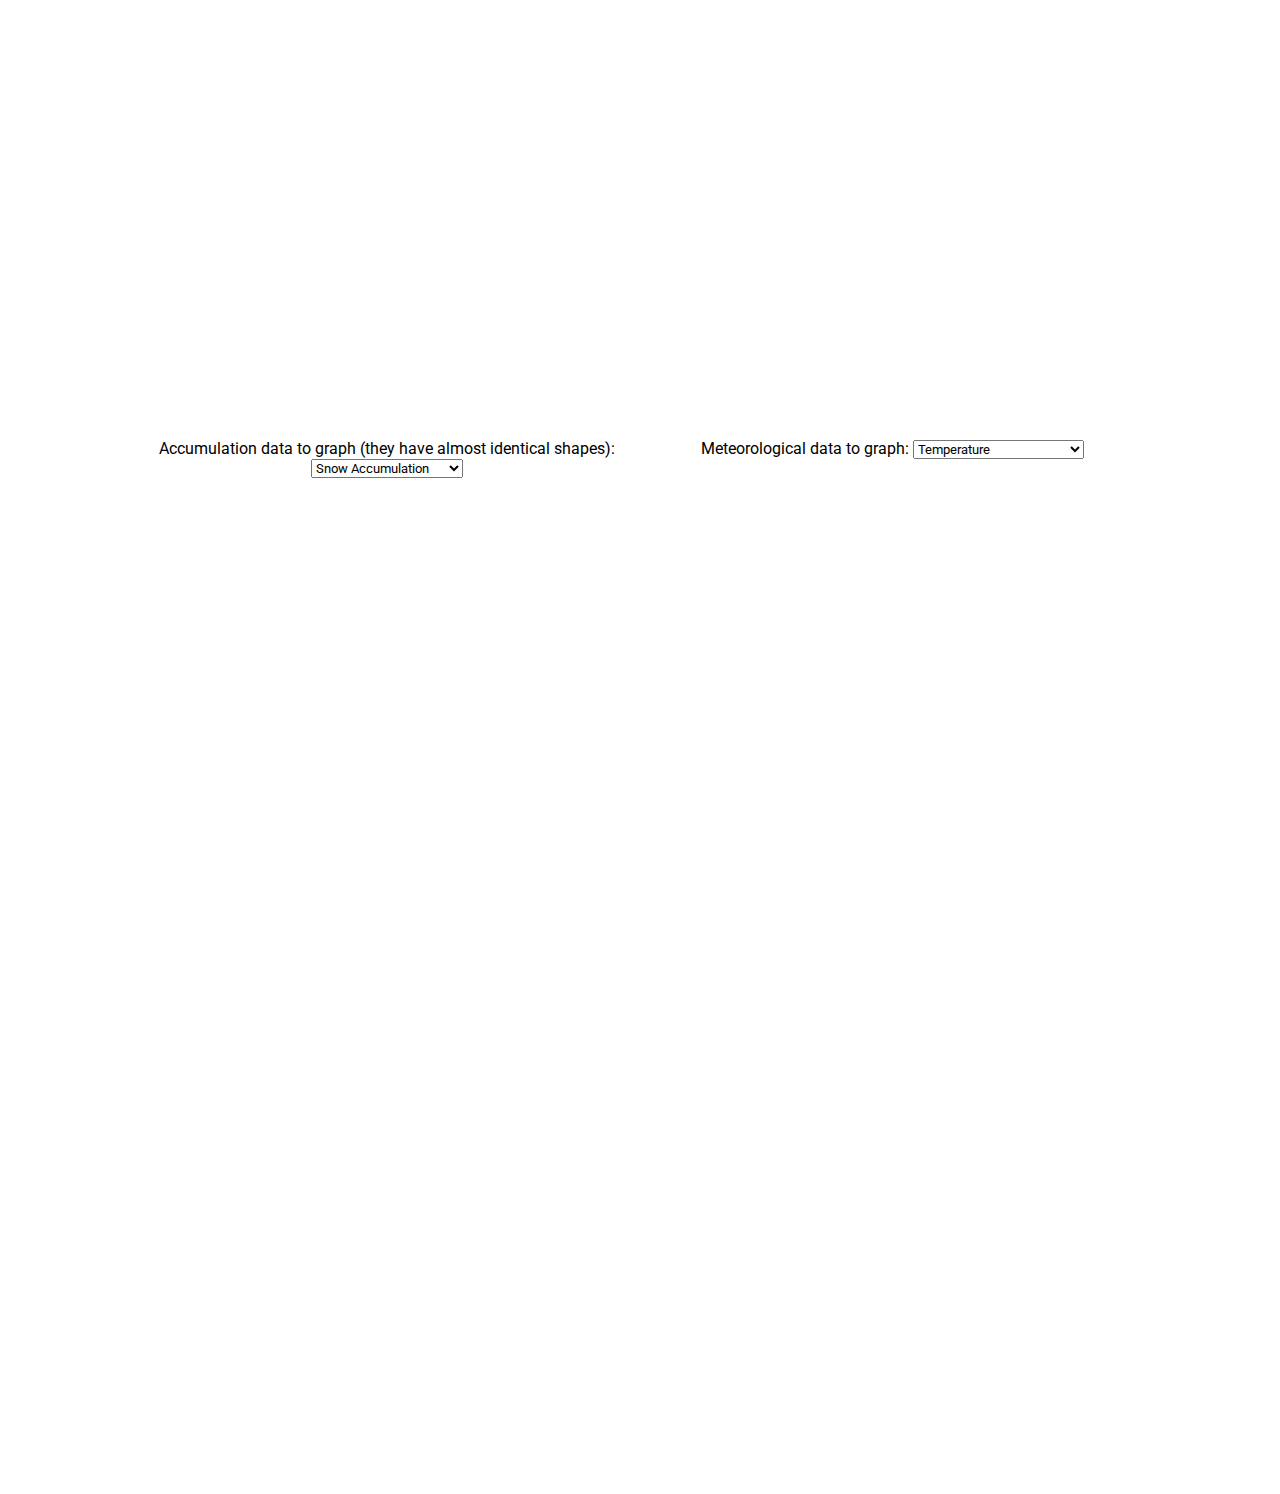
==== commit d6037d42: "Finishing touches" ====
--- a/index.html
+++ b/index.html
@@ -23,15 +23,17 @@
 
 <body>
 <div class="header">
-    <h1>DEID Visualizer</h1>
+    <h1>Exploring Snowfall Data Captured by the Differential Emissivity Imaging Disdrometer</h1>
     <p>Authors: Alex Blackmer & Grace Liu</p>
 </div>
 <div class = "row1">
     <div style="width:400px; padding-right:50px;">
         <p>
-            This is a visualization of falling snow data collected by the Differential Emissivity Imaging Disdrometer (DEID).
+            This is a visualization of snowfall data collected by the Differential Emissivity Imaging Disdrometer (DEID).
             <br/><br/>
-            Data was collected at the Alta-Collins weather station in Little Cottonwood Canyon, Utah.
+            Data was collected at the Alta-Collins observation plot in Little Cottonwood Canyon, Utah.
+            In addition to DEID data, the co-located weather station reported the following data to MesoWest; temperature, overall snow depth,
+            hourly snow interval, and hourly snow water equivalent accumulation rate.
             The captured storm event occurred December 17-18 2020.
             <br/><br/>
             The DEID consists of a thermal camera focused on a hot plate. Viewed from a thermal camera, the surface of the roughened heated aluminum plate  is dark due to
--- a/styles.css
+++ b/styles.css
@@ -5,7 +5,7 @@
 }
 
 .header {
-    width: 500px;
+    width: 700px;
     text-align: center;
     margin: auto auto 10px;
     border-style: solid;
